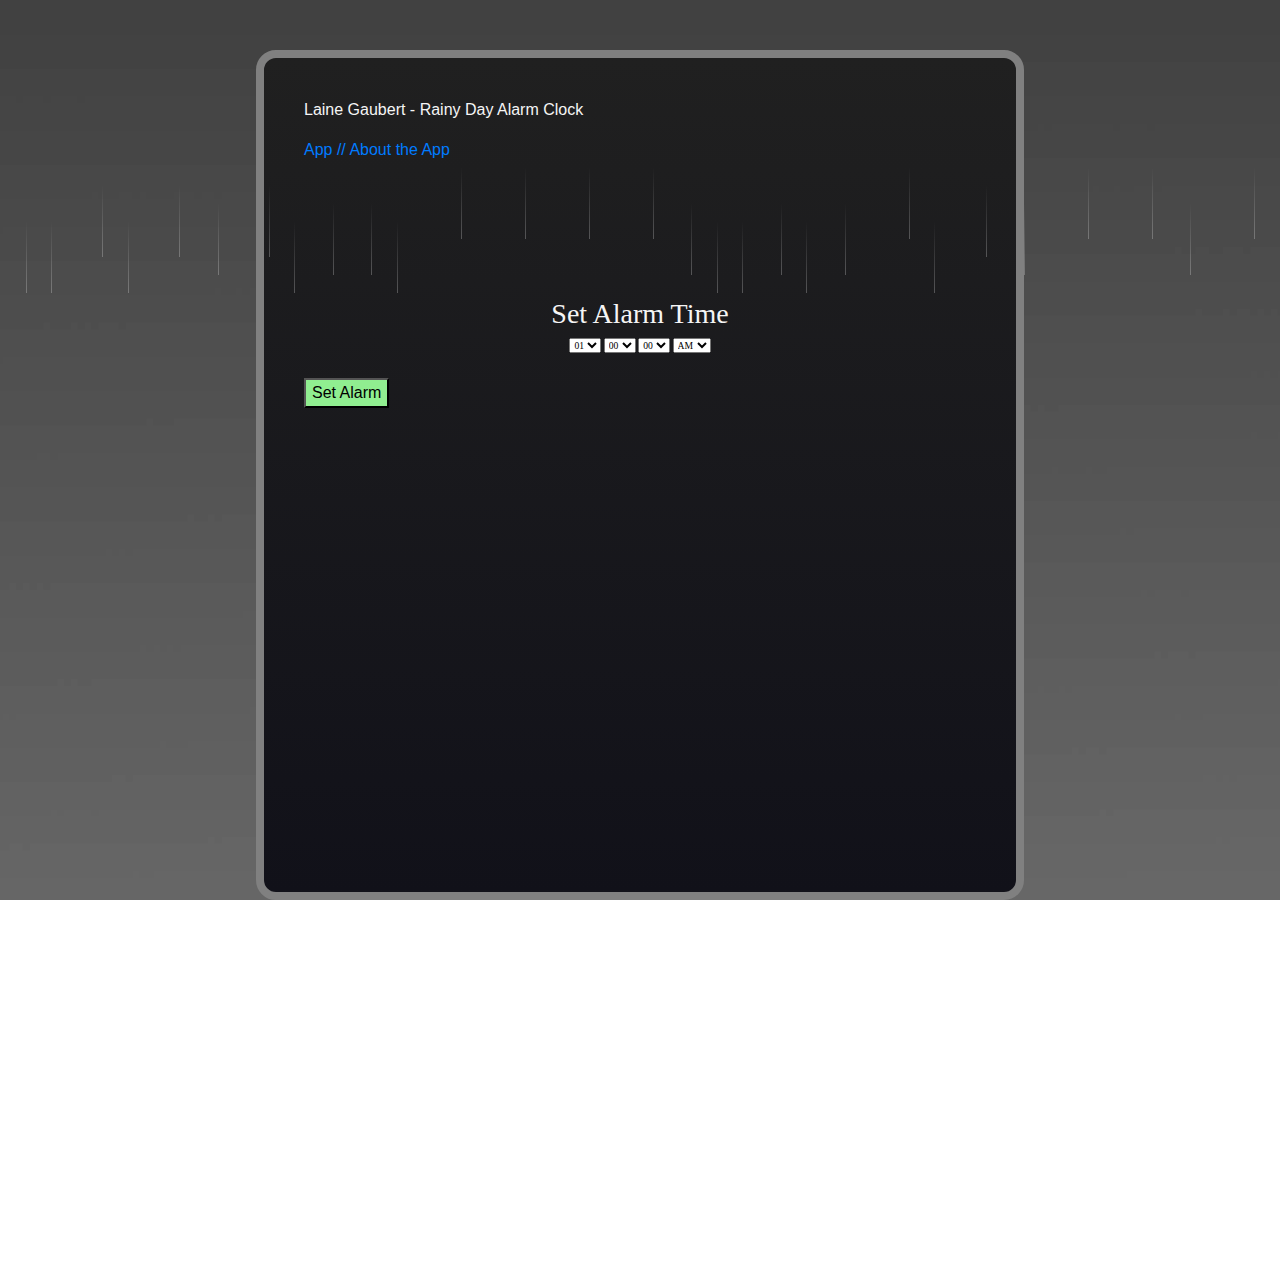
==== index.html @ 60823180 "Add files via upload" ====
<!DOCTYPE html>
<html lang='en'>
	<head>
		<title>LG Alarm App PWA</title>
		<meta charset='UFT-8' name='viewport' content='width=device-width, initial=scale=1.0' >
		<link rel="stylesheet" href="https://fonts.googleapis.com/icon?family=Material+Icons">
    <link rel="stylesheet" href="https://maxcdn.bootstrapcdn.com/bootstrap/4.0.0/css/bootstrap.min.css" integrity="sha384-Gn5384xqQ1aoWXA+058RXPxPg6fy4IWvTNh0E263XmFcJlSAwiGgFAW/dAiS6JXm" crossorigin="anonymous">
    <link rel="stylesheet" href="./styles.css">
    <link rel="manifest" href="./manifest.json">
	</head>
  
  <div class="title">
    <p>Laine Gaubert - Rainy Day Alarm Clock</p>
  </div>
  
  
  <div class="header">
  <header>
  <a href="/">App // </a> 
  <a href="/about.html">About the App</a>
  </header>
  </div>
 

  
  <body>
		<div id='main-container'>
			<h2 id='clock'></h2>
		</div>

		<div id='alarm-container'>
			<h3>Set Alarm Time</h3>
				<label>
					<div>
					<select id='aHours' ></select>
					</div>
				</label>
				<label>
					<div>
					<select id='aMins' ></select>
					</div>
				</label>
				<label>
					<div>
					<select id='aSecs' ></select>
					</div>
				</label>
				<label>
					<div>
						<select id="meridiem">
							<option value="AM">AM</option>
							<option value="PM">PM</option>
						</select>
					</div>
				</label>
				</div>
		</div>

		<div id='buttonHolder'>
			<div>
				<button  id='setButton' onClick='alarmSet()'>Set Alarm</button>
			</div>

			<div>
				<button  id='clearButton' onClick='alarmClear()'>Clear Alarm</button>
			</div>
		</div>
  
    <div class="rain front-row"></div>
    <div class="rain back-row"></div>

		<script type='text/javascript' src='app.js'></script>
    <script src="https://ajax.googleapis.com/ajax/libs/jquery/3.3.1/jquery.min.js"></script>
    <script src='rain.js'></script>

	
  


  </body>
</html>
---- styles.css ----
* {
	box-sizing: border-box;
}

html {
    padding-top:50px;
    background: url(images/misc/grad.jpg) no-repeat center center fixed; 
    -webkit-background-size: cover;
    -moz-background-size: cover;
     -o-background-size: cover;
    background-size: cover;
}



body {
    border: 8px solid grey;
    border-radius: 20px;
    padding: 40px;
    width: 60%;
    height: 400px;
    margin: 0 auto;
    background: 'black';
}

#clock {
    height:120px;
    font-size: 40px;
    font-family: arial;
    font-weight: bold;
    display: flex;
    justify-content: center;
    align-items: center;
}

h2 {
	text-align:center;
  color: whitesmoke;

}

.title {
  color: whitesmoke;
  align-items: center;
}

.desc {
  color: whitesmoke;
  
}

#alarm-container {
	  text-align:center;
    font-family: Baskerville;
    color: whitesmoke;
    font-size: 0.6em;
    padding: 0.7em;
}

label {
	display:inline-block;
}

.timeofday {
    background-color: #eee;
}

.bigger {
    font-weight:bold;
    font-size: 18px;
}

#sounds {
    text-align: center;
    padding-top: 20px;
}

#setButton {
    float:left;
    position: absolute;
    background-color:lightgreen;
    margin-top:10px;
    z-index: 3;
}
#clearButton {
    float:right;
    background-color:red;
    margin-top:10px;
    z-index: 3;
    position: absolute;

}





/* Change the background color on mouse-over */
.header a:hover {
  background-color: #ddd;
  color: black;
}

html {
  height: 100%;
}

body {
  height: 100%;
  overflow: hidden;
  background: linear-gradient(to bottom, #202020, #111119);
}

.rain {
  position: absolute;
  left: 0;
  width: 100%;
  height: 100%;
  z-index: 2;
}

.rain.back-row {
  display: none;
  z-index: 1;
  bottom: 60px;
  opacity: 0.5;
}

body.back-row-toggle .rain.back-row {
  display: block;
}

.drop {
  position: absolute;
  bottom: 100%;
  width: 15px;
  height: 120px;
  pointer-events: none;
  animation: drop 0.5s linear infinite;
}

@keyframes drop {
  0% {
    transform: translateY(0vh);
  }
  75% {
    transform: translateY(90vh);
  }
  100% {
    transform: translateY(90vh);
  }
}

.stem {
  width: 1px;
  height: 60%;
  margin-center: 7px;
  background: linear-gradient(to bottom, rgba(255, 255, 255, 0), rgba(255, 255, 255, 0.25));
  animation: stem 0.5s linear infinite;
}

@keyframes stem {
  0% {
    opacity: 1;
  }
  65% {
    opacity: 1;
  }
  75% {
    opacity: 0;
  }
  100% {
    opacity: 0;
  }
}

.splat {
  width: 15px;
  height: 10px;
  border-top: 2px dotted rgba(255, 255, 255, 0.5);
  border-radius: 50%;
  opacity: 1;
  transform: scale(0);
  animation: splat 0.5s linear infinite;
  display: none;
}

body.splat-toggle .splat {
  display: block;
}

@keyframes splat {
  0% {
    opacity: 1;
    transform: scale(0);
  }
  80% {
    opacity: 1;
    transform: scale(0);
  }
  90% {
    opacity: 0.5;
    transform: scale(1);
  }
  100% {
    opacity: 0;
    transform: scale(1.5);
  }
}

.toggles {
  position: absolute;
  top: 0;
  left: 0;
  z-index: 3;
}

.toggle {
  position: absolute;
  left: 20px;
  width: 50px;
  height: 50px;
  line-height: 51px;
  box-sizing: border-box;
  text-align: center;
  font-family: sans-serif;
  font-size: 10px;
  font-weight: bold;
  background-color: rgba(255, 255, 255, 0.2);
  color: rgba(0, 0, 0, 0.5);
  border-radius: 50%;
  cursor: pointer;
  transition: background-color 0.3s;
}

.toggle:hover {
  background-color: rgba(255, 255, 255, 0.25);
}

.toggle:active {
  background-color: rgba(255, 255, 255, 0.3);
}

.toggle.active {
  background-color: rgba(255, 255, 255, 0.4);
}

.splat-toggle {
  top: 20px;
}

.back-row-toggle {
  top: 90px;
  line-height: 12px;
  padding-top: 14px;
}

.single-toggle {
  top: 160px;
}

body.single-toggle .drop {
  display: none;
}

body.single-toggle .drop:nth-child(10) {
  display: block;
}
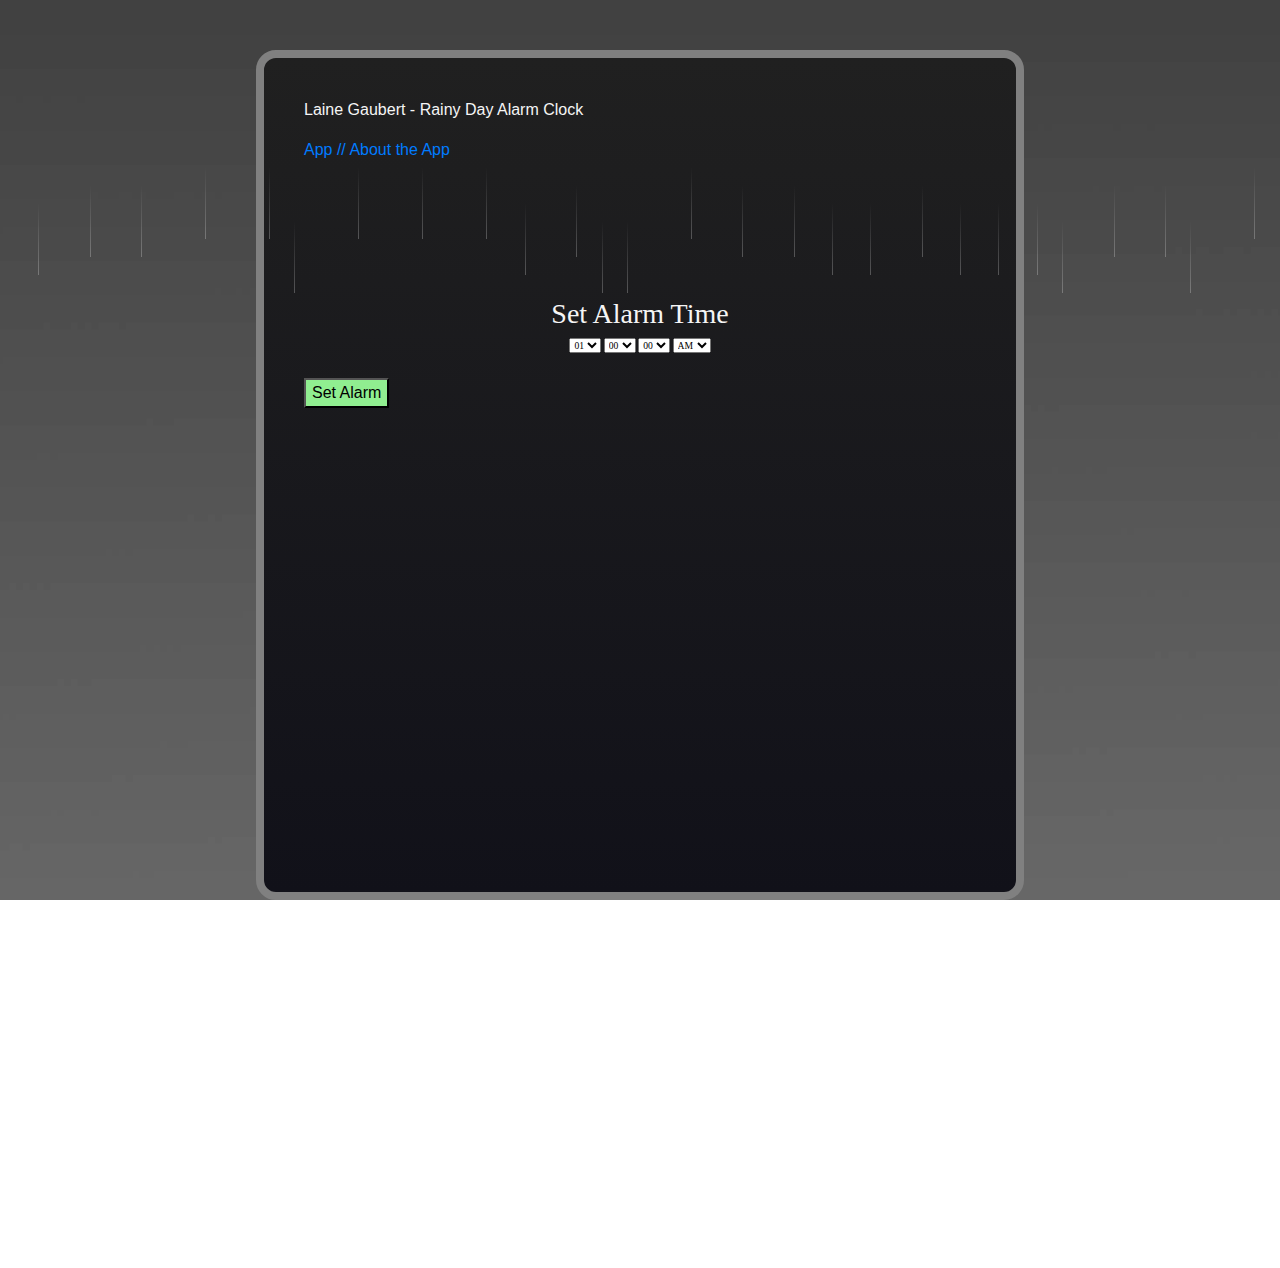
==== commit a99f0aca: "Update index.html" ====
--- a/index.html
+++ b/index.html
@@ -17,7 +17,7 @@
   <div class="header">
   <header>
   <a href="/">App // </a> 
-  <a href="/about.html">About the App</a>
+  <a href="rainydayPWA/about.html">About the App</a>
   </header>
   </div>
  
@@ -78,4 +78,4 @@
 
 
   </body>
-</html>+</html>
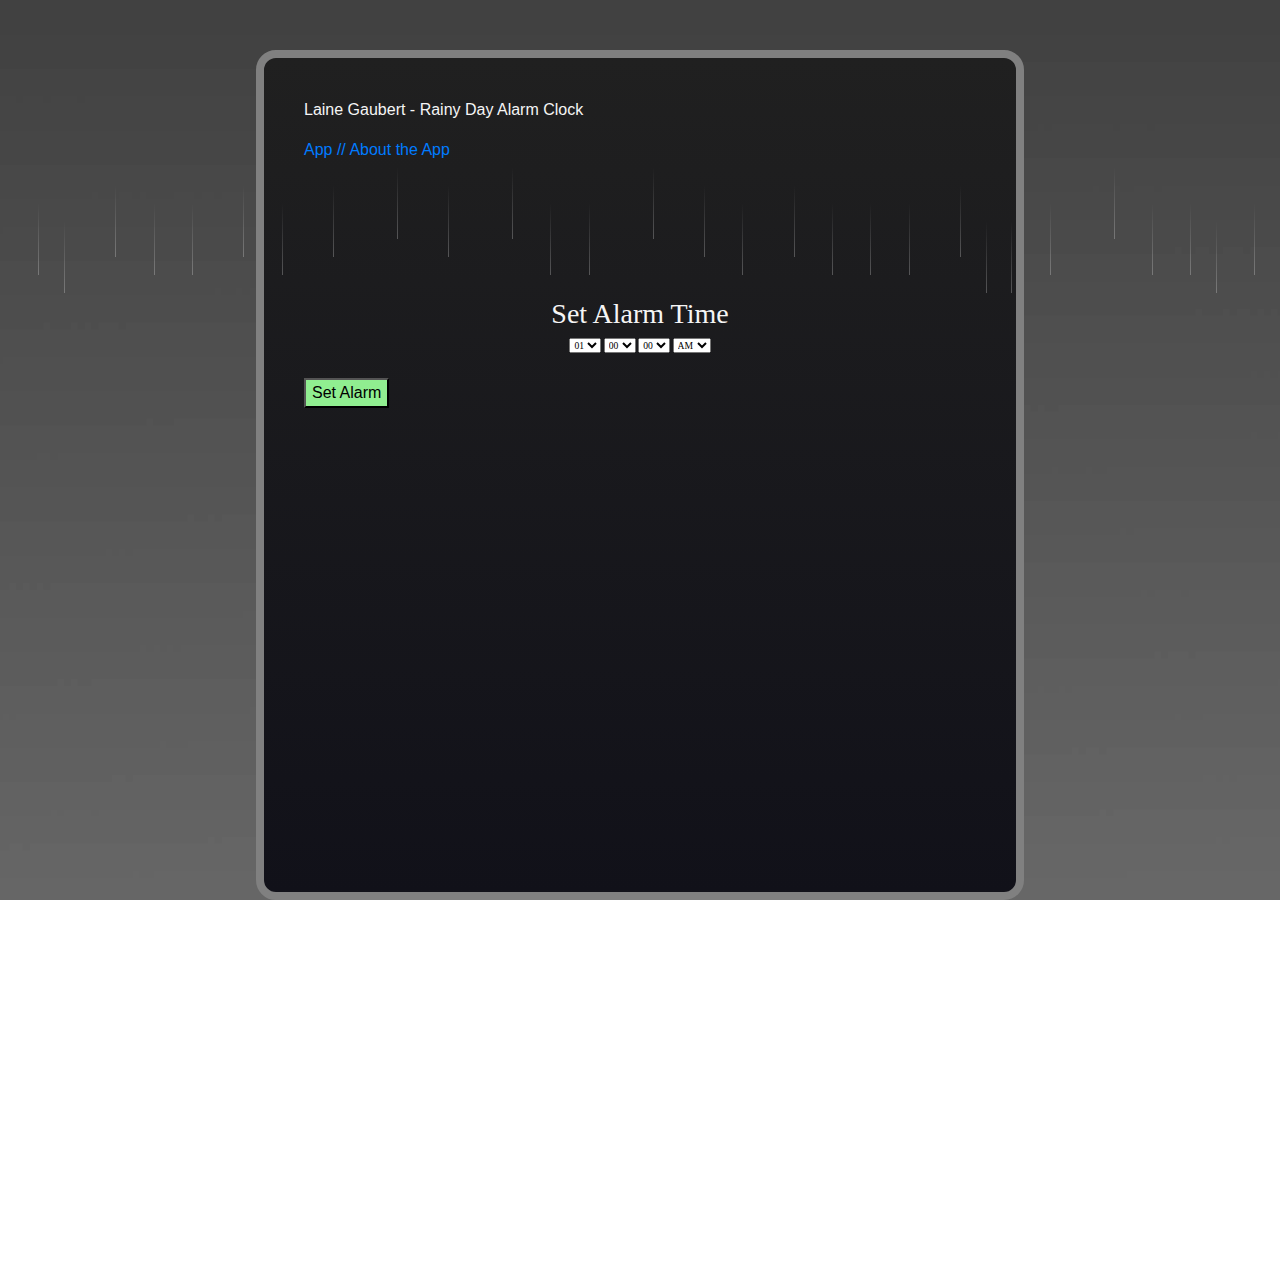
==== commit a61ecd90: "Update index.html" ====
--- a/index.html
+++ b/index.html
@@ -16,8 +16,8 @@
   
   <div class="header">
   <header>
-  <a href="/">App // </a> 
-  <a href="rainydayPWA/about.html">About the App</a>
+  <a href="/rainydayPWA">App // </a> 
+  <a href="https://lgaubert.github.io/rainydayPWA/about.html">About the App</a>
   </header>
   </div>
  
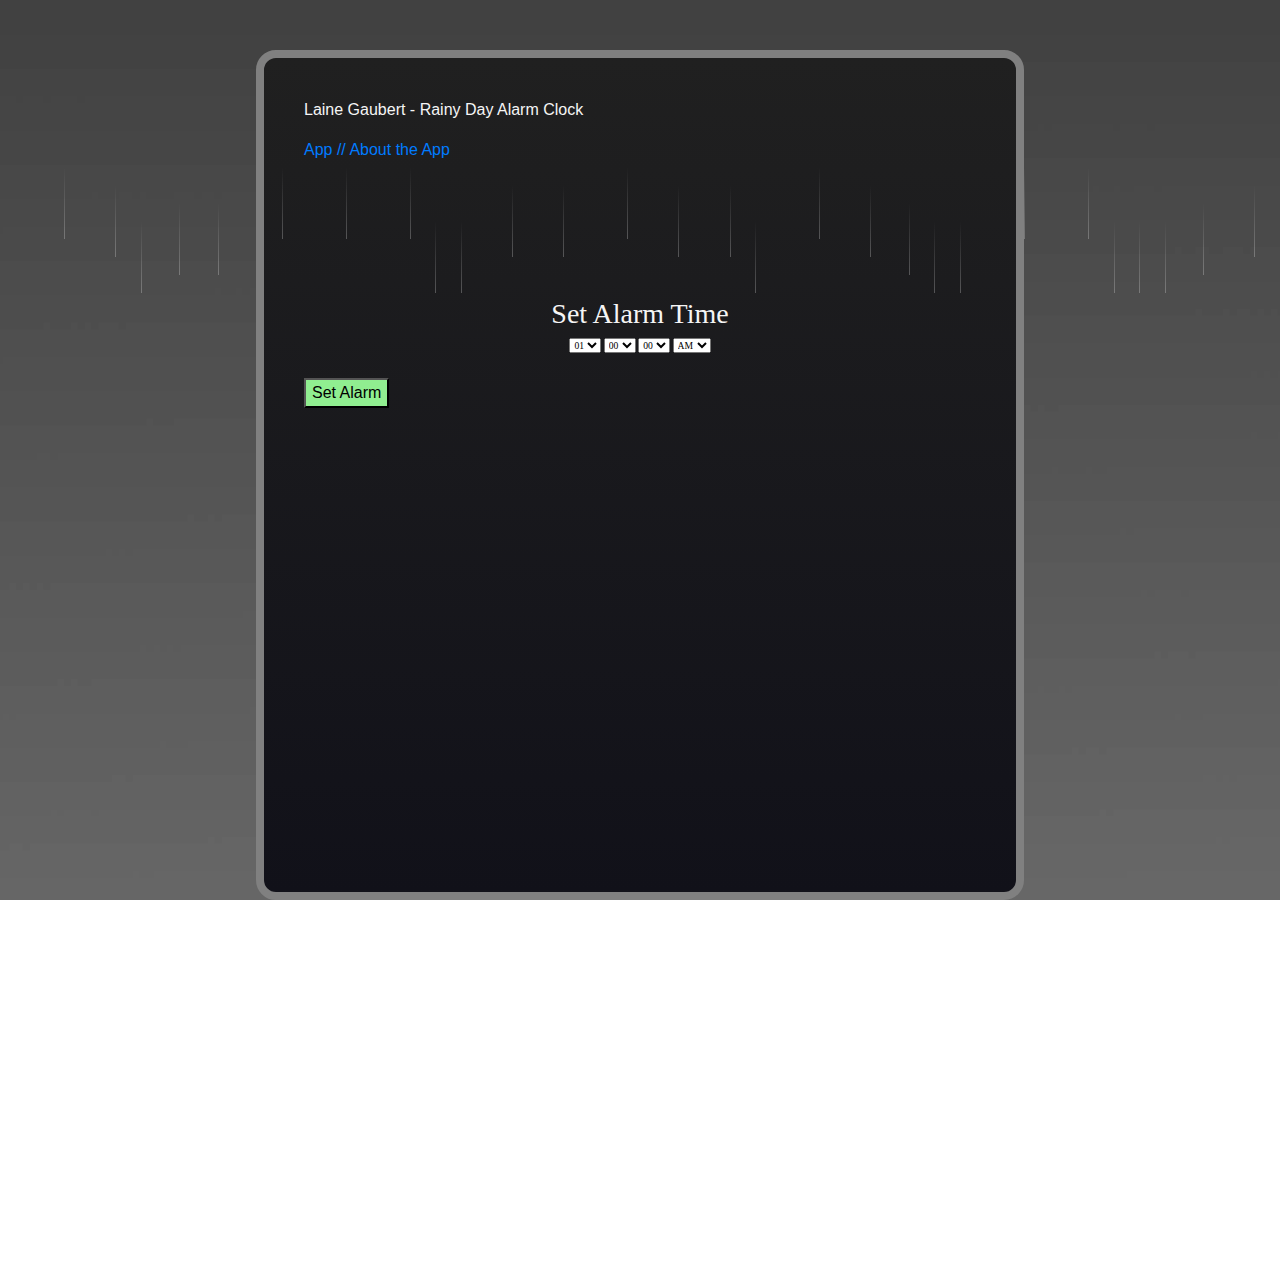
==== commit c9208408: "Update index.html" ====
--- a/index.html
+++ b/index.html
@@ -16,8 +16,8 @@
   
   <div class="header">
   <header>
-  <a href="/rainydayPWA">App // </a> 
-  <a href="https://lgaubert.github.io/rainydayPWA/about.html">About the App</a>
+  <a href=".">App // </a> 
+  <a href="./about.html">About the App</a>
   </header>
   </div>
  
